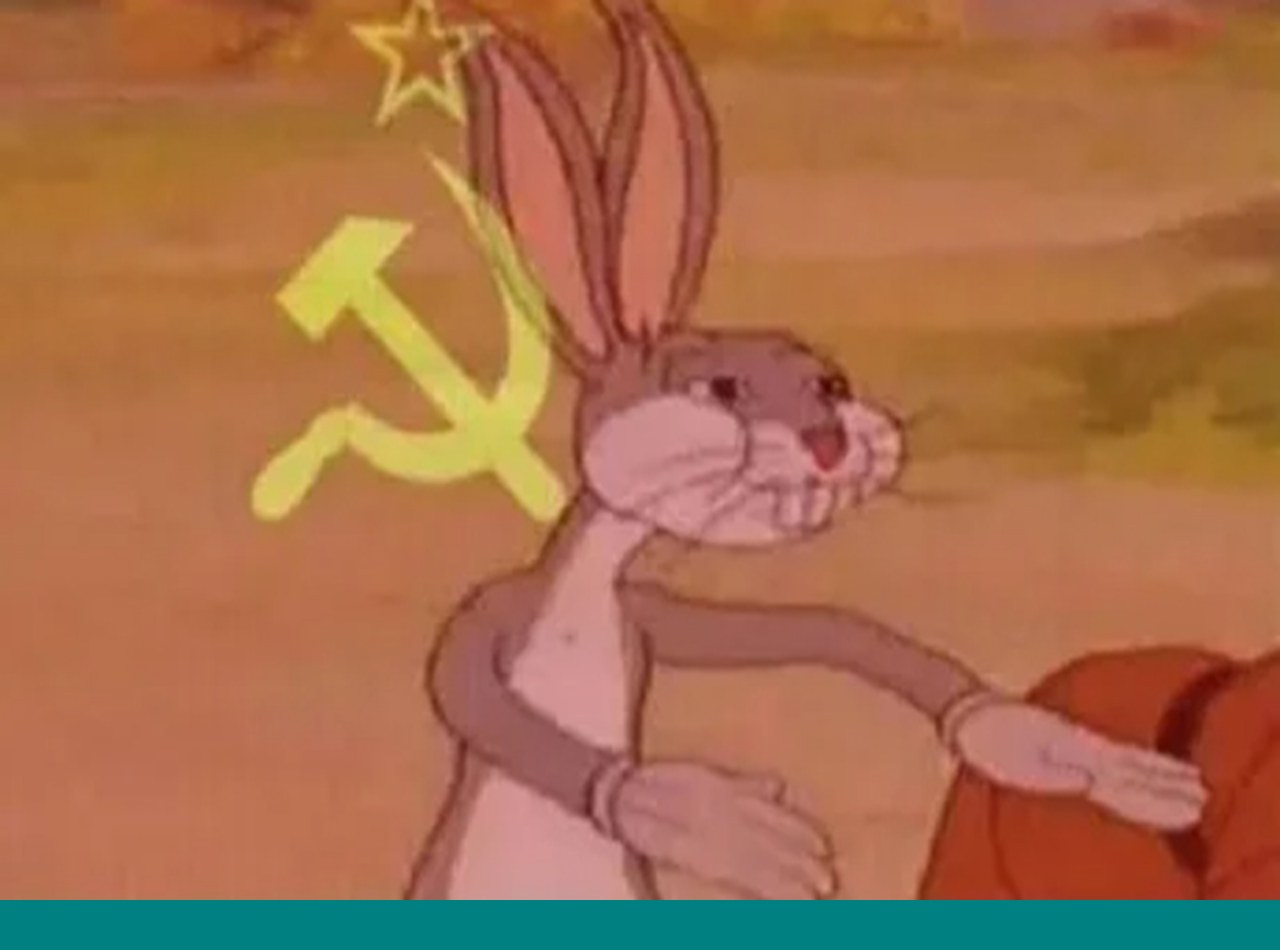
==== index.html @ 1a51db54 "add text animation for welcome page" ====
<!DOCTYPE html>
<html lang="en">
<head>
    <meta charset="UTF-8">
    <meta name="viewport" content="width=device-width, initial-scale=1.0">
    <title>Document</title>
    <link href="css/styles.css" rel="stylesheet" type="text/css">
</head>
<body>
    <audio id="meow" src="sound_effects/cat-meow-6226.mp3" type="audio/mp3"></audio>
    <div id="timer">10:00</div>
    <div id="pop-up">
        <div id="banner">
            <p>Enter Umbrella Password: </p>
            <div id="q_symbol" class="symbol">?</div>
            <div id="x_symbol" class="symbol">X</div>
        </div>
        <img src="images/images.jpeg" alt="" />
        <form action="get">
            <label for="username">User Login:</label>
            <input id="username" type="text" name="username"/>
            <label for="password">Password:</label>
            <input id="password" type="password" name="password"/>
        </form>
    </div>
    <div id="text_container">
        <p id="text_content"></p>
    </div>
    <script type="text/javascript" src="js/index.js"></script>
    <img id="our_page" src="images/Communist_Bugs_Bunny_Banner.jpeg">
</body>
</html>
---- css/styles.css ----
body {
    background: #008080;
    margin: 0px;
    padding: 0px;
    display: flex;
    justify-content: center;
    align-items: center;
    min-height: 100vh;
    overflow: hidden;
}

#pop-up {
    width: 80vw;
    height: 50vh;
    background: #C0C0C0;
    margin: 0px auto;
    padding: 5px;
    box-sizing: border-box;
    box-shadow: 1px 2px 3px 4px rgba(12,12,12,0.2);
    border: 5px #828182;
    border-style: inset;
    position: absolute;
    z-index: 2;
}

#banner {
    color: white;
    background: #020080;
    margin: 0px;
    padding: 0px;
    display: flex;
    justify-content: flex-end;
    align-items: center;
    padding: 10px;
}

#banner p {
    margin: 0 auto 0 0;
}

.symbol {
    background-color: #C0C0C0;
    border-style: inset;
    border: 1px 1px #C0C0C0;
    width: 16px;
    text-align: center;
    color: #030303;
}

#q_symbol {
    margin-right: 5px;
}

form {
    width: 50%;
    margin: 0 auto;
}

form > input {
    display: block;
}

#timer {
    font-size: 100vh;
    position: relative;
    margin: 0;
    z-index: 1;
    line-height: 1.0;
    animation: fadeIn 3s linear;
}

@keyframes fadeIn {
    0% {
        opacity: 0;
    }
    100% {
        opacity: 1;
    }
}

#text_container {
    width: 1000px;
    height: 1000px;
    margin: 0px;
    padding: 0px;
    position: absolute;
    z-index: 99;
}

@font-face {
    font-family: W95A;
    src: url(https://fonts.cdnfonts.com/s/45697/W95FA.woff);
}

#text_content {
    top: 0px;
    left: 0px;
    position: relative;
    font-family: W95A, sans-serif;
    font-size: 1.2rem;
    line-height: 1.2rem;
    margin: 10px;
    padding: 0px;
}

#our_page {
    animation: fadeIn2 10s ease-in-out forwards;
    width: 100vw;
    height: 100vh;
    position: absolute;
    z-index: 100;
}

@keyframes fadeIn2 {
    0% {
        opacity: 0;
    }
    25% {
        opacity: 0;
    }
    26% {
        opacity: 0.5;
    }
    27% {
        opacity: 0;
    }
    100% {
        opacity: 0;
    }
}
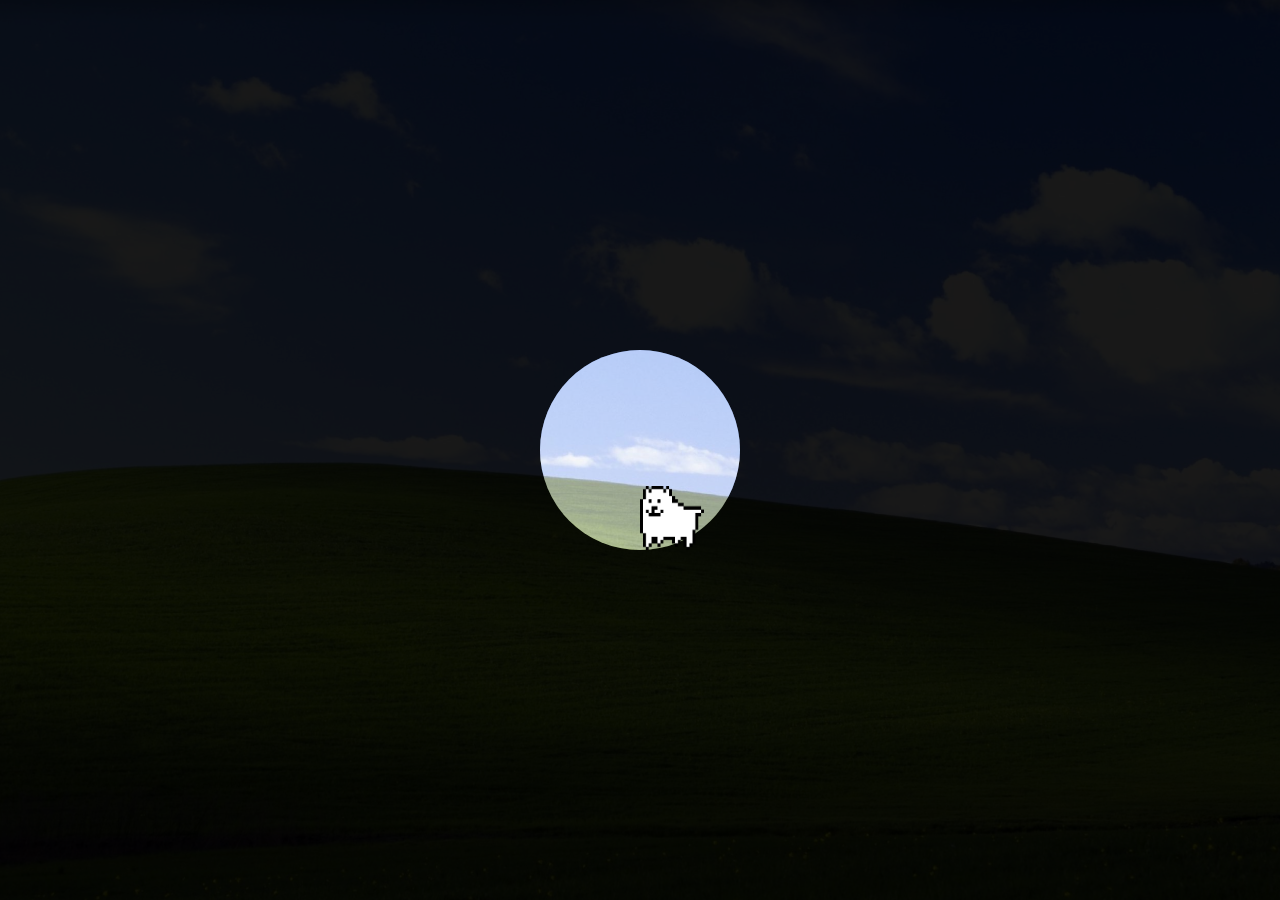
==== commit 6dc8bcf5: "circle, jumping, cut-out, new_tab, cat_gif_background, random_circle_color" ====
--- a/index.html
+++ b/index.html
@@ -3,30 +3,15 @@
 <head>
     <meta charset="UTF-8">
     <meta name="viewport" content="width=device-width, initial-scale=1.0">
-    <title>Document</title>
-    <link href="css/styles.css" rel="stylesheet" type="text/css">
+    <title><!-- WELCOME --></title>
+    <link href="css/styles.css" type="text/css" rel="stylesheet" />
 </head>
 <body>
-    <audio id="meow" src="sound_effects/cat-meow-6226.mp3" type="audio/mp3"></audio>
-    <div id="timer">10:00</div>
-    <div id="pop-up">
-        <div id="banner">
-            <p>Enter Umbrella Password: </p>
-            <div id="q_symbol" class="symbol">?</div>
-            <div id="x_symbol" class="symbol">X</div>
-        </div>
-        <img src="images/images.jpeg" alt="" />
-        <form action="get">
-            <label for="username">User Login:</label>
-            <input id="username" type="text" name="username"/>
-            <label for="password">Password:</label>
-            <input id="password" type="password" name="password"/>
-        </form>
+    <audio id="bg-song" src="audio/emily.mp3" type="audio/mpeg" loop></audio>
+    <div class="circle">
+        <img src="gifs/Annoying_Dog_sprite.gif" alt="#" width="64px" height="64px" draggable="false" />
     </div>
-    <div id="text_container">
-        <p id="text_content"></p>
-    </div>
-    <script type="text/javascript" src="js/index.js"></script>
-    <img id="our_page" src="images/Communist_Bugs_Bunny_Banner.jpeg">
+      
+    <script src="js/main.js"></script>
 </body>
 </html>--- a/css/styles.css
+++ b/css/styles.css
@@ -1,130 +1,44 @@
 body {
-    background: #008080;
-    margin: 0px;
-    padding: 0px;
-    display: flex;
-    justify-content: center;
-    align-items: center;
-    min-height: 100vh;
-    overflow: hidden;
+	background-image: url(../images/windows.jpeg);
+	background-repeat: no-repeat;
+	background-position: center center;
+	background-size: cover;
+	height: 100vh;
+	margin: 0;
+	padding: 0;
+	overflow: hidden;
+	display: flex;
+	justify-content: center;
+	align-items: center;
 }
 
-#pop-up {
-    width: 80vw;
-    height: 50vh;
-    background: #C0C0C0;
-    margin: 0px auto;
-    padding: 5px;
-    box-sizing: border-box;
-    box-shadow: 1px 2px 3px 4px rgba(12,12,12,0.2);
-    border: 5px #828182;
-    border-style: inset;
-    position: absolute;
-    z-index: 2;
+.circle {
+	background-color: rgba(255, 255, 255, 0.5); ;
+	width: 200px;
+	height: 200px;
+	/* border: 4px solid black; */
+	border-radius: 50%;
+	position: absolute;
+	cursor: grab;
+	box-shadow: 0 0 0 9999px rgba(0, 0, 0, 0.9);
 }
 
-#banner {
-    color: white;
-    background: #020080;
-    margin: 0px;
-    padding: 0px;
-    display: flex;
-    justify-content: flex-end;
-    align-items: center;
-    padding: 10px;
+.circle > img {
+	position: absolute;
+	bottom: 0px;
+	left: 50%;
+	user-select: none;
+	transform-origin: bottom bottom;
+	animation: bounce 1s infinite alternate;
+    transition: transform 0.3s ease-in-out;
+	pointer-events: none; /* Prevent mouse events on the image */
 }
 
-#banner p {
-    margin: 0 auto 0 0;
-}
-
-.symbol {
-    background-color: #C0C0C0;
-    border-style: inset;
-    border: 1px 1px #C0C0C0;
-    width: 16px;
-    text-align: center;
-    color: #030303;
-}
-
-#q_symbol {
-    margin-right: 5px;
-}
-
-form {
-    width: 50%;
-    margin: 0 auto;
-}
-
-form > input {
-    display: block;
-}
-
-#timer {
-    font-size: 100vh;
-    position: relative;
-    margin: 0;
-    z-index: 1;
-    line-height: 1.0;
-    animation: fadeIn 3s linear;
-}
-
-@keyframes fadeIn {
-    0% {
-        opacity: 0;
-    }
-    100% {
-        opacity: 1;
-    }
-}
-
-#text_container {
-    width: 1000px;
-    height: 1000px;
-    margin: 0px;
-    padding: 0px;
-    position: absolute;
-    z-index: 99;
-}
-
-@font-face {
-    font-family: W95A;
-    src: url(https://fonts.cdnfonts.com/s/45697/W95FA.woff);
-}
-
-#text_content {
-    top: 0px;
-    left: 0px;
-    position: relative;
-    font-family: W95A, sans-serif;
-    font-size: 1.2rem;
-    line-height: 1.2rem;
-    margin: 10px;
-    padding: 0px;
-}
-
-#our_page {
-    animation: fadeIn2 10s ease-in-out forwards;
-    width: 100vw;
-    height: 100vh;
-    position: absolute;
-    z-index: 100;
-}
-
-@keyframes fadeIn2 {
-    0% {
-        opacity: 0;
-    }
-    25% {
-        opacity: 0;
-    }
-    26% {
-        opacity: 0.5;
-    }
-    27% {
-        opacity: 0;
-    }
-    100% {
-        opacity: 0;
-    }
+@keyframes bounce {
+	0% {
+	  transform: translateX(-50%) translateY(0) rotate(0deg);
+	}
+	100% {
+	  transform: translateX(-50%) translateY(calc(-1 * var(--random-height))) rotate(360deg) scaleX(var(--random-x)); /* Adjust the bounce height as needed */
+	}
 }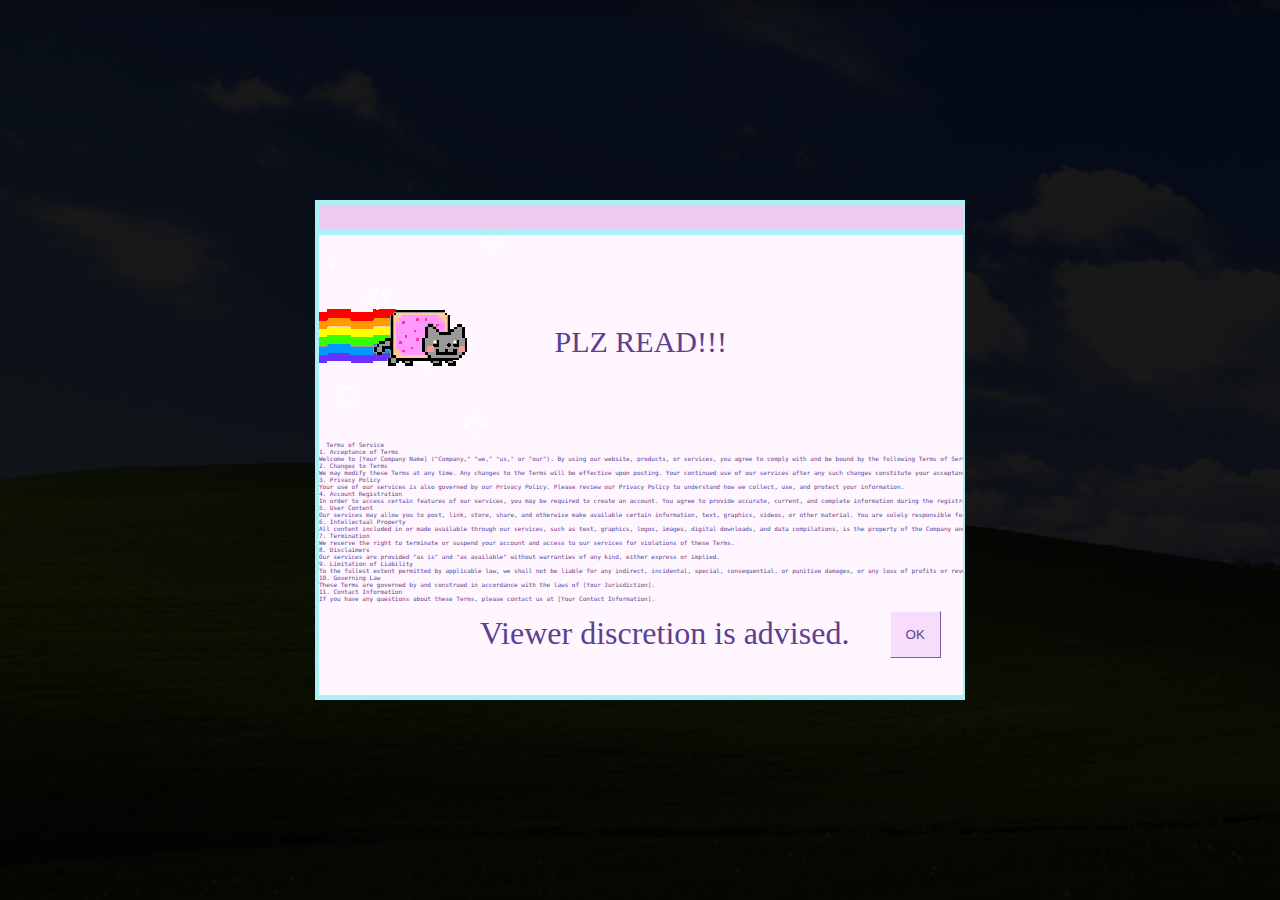
==== commit 44fcd6d6: "fix button" ====
--- a/index.html
+++ b/index.html
@@ -11,7 +11,45 @@
     <div class="circle">
         <img src="gifs/Annoying_Dog_sprite.gif" alt="#" width="64px" height="64px" draggable="false" />
     </div>
-      
+      <div id="tos_box" class="box">
+        <div class="title_box">
+
+        </div>
+        <div class="body_box">
+            <div class="gif_container">
+                <img id="gif" class="moving_gif" src="gifs/nyan_cat.gif" style="width:200px;">
+                <p id="warning">PLZ READ!!!</p>
+            </div>
+            <pre id="tos">  Terms of Service
+1. Acceptance of Terms
+Welcome to [Your Company Name] ("Company," "we," "us," or "our"). By using our website, products, or services, you agree to comply with and be bound by the following Terms of Service ("Terms"). If you do not agree to these Terms, please do not use our services.
+2. Changes to Terms
+We may modify these Terms at any time. Any changes to the Terms will be effective upon posting. Your continued use of our services after any such changes constitute your acceptance of the new Terms.
+3. Privacy Policy
+Your use of our services is also governed by our Privacy Policy. Please review our Privacy Policy to understand how we collect, use, and protect your information.
+4. Account Registration
+In order to access certain features of our services, you may be required to create an account. You agree to provide accurate, current, and complete information during the registration process and to update such information to keep it accurate, current, and complete.
+5. User Content
+Our services may allow you to post, link, store, share, and otherwise make available certain information, text, graphics, videos, or other material. You are solely responsible for the content you submit to our services.
+6. Intellectual Property
+All content included in or made available through our services, such as text, graphics, logos, images, digital downloads, and data compilations, is the property of the Company and is protected by copyright and other intellectual property laws.
+7. Termination
+We reserve the right to terminate or suspend your account and access to our services for violations of these Terms.
+8. Disclaimers
+Our services are provided "as is" and "as available" without warranties of any kind, either express or implied.
+9. Limitation of Liability
+To the fullest extent permitted by applicable law, we shall not be liable for any indirect, incidental, special, consequential, or punitive damages, or any loss of profits or revenues.
+10. Governing Law
+These Terms are governed by and construed in accordance with the laws of [Your Jurisdiction].
+11. Contact Information
+If you have any questions about these Terms, please contact us at [Your Contact Information].
+            </pre>
+            <div id="discretion">
+                <p id="discretion_text"> Viewer discretion is advised. </p>
+                <button id="ok_button" class="button">OK</button>
+            </div>
+        </div>
+      </div>
     <script src="js/main.js"></script>
 </body>
 </html>--- a/css/styles.css
+++ b/css/styles.css
@@ -41,4 +41,115 @@
 	100% {
 	  transform: translateX(-50%) translateY(calc(-1 * var(--random-height))) rotate(360deg) scaleX(var(--random-x)); /* Adjust the bounce height as needed */
 	}
-}+}
+
+.box {
+	width: 50%;
+	height: 50%;
+	background-color: rgb(169,241,246);
+	z-index: 100;
+	visibility: visible;
+	min-width: 650px;
+	min-height: 500px;
+}
+
+.title_box {
+	width: 99%;
+	height: 5%;
+	position: relative;
+	top: 5px;
+	left: 4px;
+	background-color: rgb(238,202,241);
+}
+
+.body_box {
+	width: 99%;
+	height: 92%;
+	position: relative;
+	top: 10px;
+	left: 4px;
+	background-color: rgb(255,246,255);
+	overflow: hidden;
+}
+
+
+.gif_container {
+	width: 100%;
+	height: 200px;
+	background-color: rgb(255,246,255);
+}
+
+#gif {
+	z-index: 3;
+}
+@keyframes move_right{
+	from {
+		left: 0;
+	}
+	to {
+		left: 100%;
+	}
+}
+
+.moving_gif {
+	position: absolute;
+	animation: move_right 3s linear infinite;
+	
+}
+
+#warning {
+	color: rgb(91,65,144);
+	position: relative;
+	top: 90px;
+	text-align: center;
+	font-size: 30px;
+	margin: 0px 0px 0px 0px;
+}
+
+#tos {
+	font-size: 6px;
+	overflow: auto;
+	color: rgb(91,65,144);
+}
+
+#discretion {
+	position: relative;
+}
+
+#discretion_text {
+	font-size: 32px;
+	position: relative;
+	left: 25%;
+	color: rgb(91,65,144);
+	display: inline;
+	z-index: 1;
+	cursor: default;
+}
+
+.button {
+	border: 0;
+	outline: none;
+	background-color: rgb(247,220,251);
+	color: rgb(91,65,144);
+	position: relative;
+	top: -5px;
+	cursor: pointer;
+	border-top: 1px solid rgb(253,241,254);
+	border-left: 1px solid rgb(253,241,254);
+	border-bottom: 1px solid rgb(126,91,171);
+	border-right: 1px solid rgb(126,91,171);
+}
+
+#ok_button {
+	left: 30%;
+	padding: 15px 15px 15px 15px;
+}
+
+#ok_button:active {
+	border-top: 1px solid rgb(126,91,171);
+	border-left: 1px solid rgb(126,91,171);
+	border-bottom: 1px solid rgb(253,241,254);
+	border-right: 1px solid rgb(253,241,254);
+}
+
+
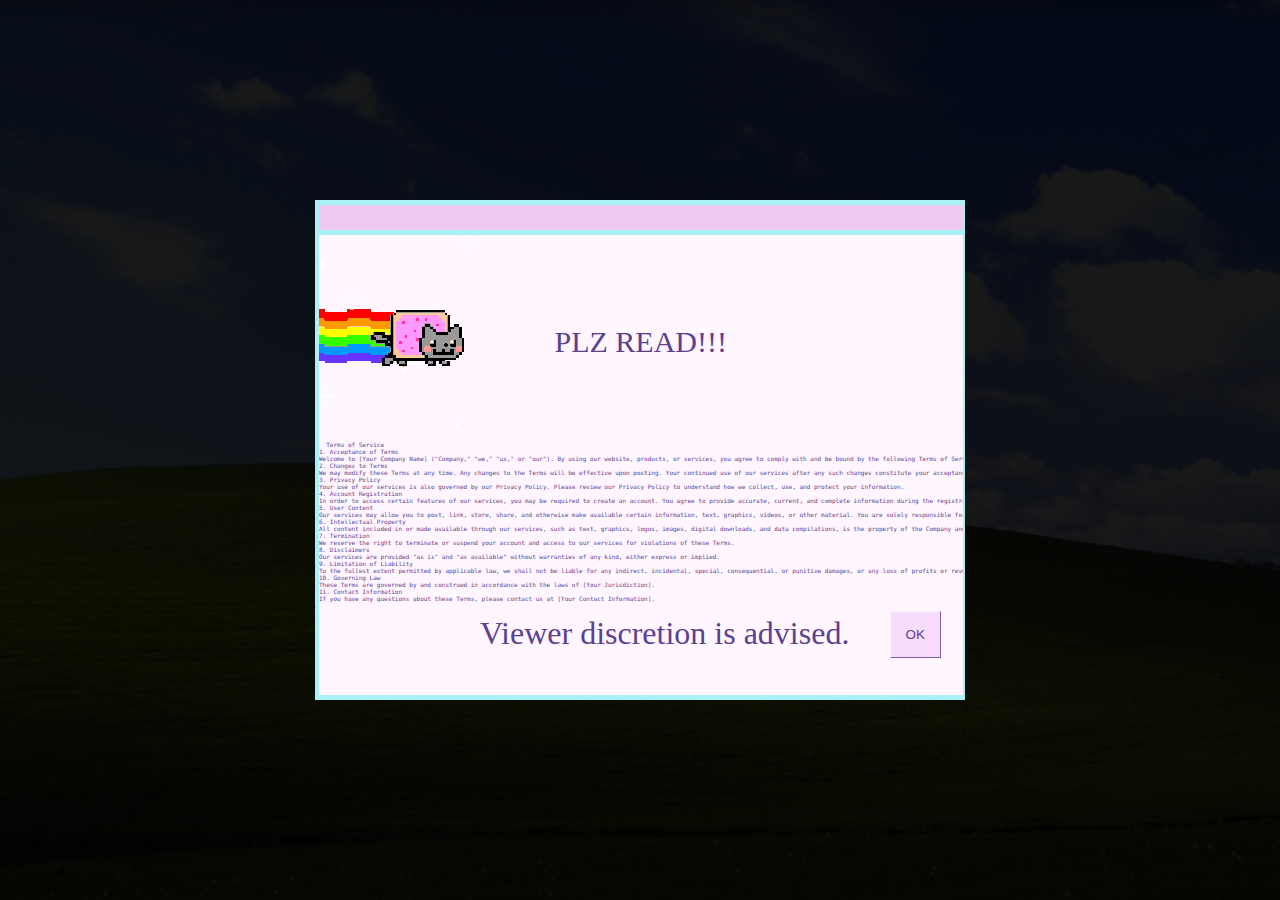
==== commit 2f1f4e14: "modify party to start after clicking ok, cute dog to move along with cursor" ====
--- a/index.html
+++ b/index.html
@@ -8,8 +8,10 @@
 </head>
 <body>
     <audio id="bg-song" src="audio/emily.mp3" type="audio/mpeg" loop></audio>
-    <div class="circle">
-        <img src="gifs/Annoying_Dog_sprite.gif" alt="#" width="64px" height="64px" draggable="false" />
+    <div class="fake_circle">
+        <div class="circle">
+            <img src="gifs/Annoying_Dog_sprite.gif" alt="#" width="64px" height="64px" draggable="false" />
+    </div>
     </div>
       <div id="tos_box" class="box">
         <div class="title_box">
--- a/css/styles.css
+++ b/css/styles.css
@@ -12,6 +12,13 @@
 	align-items: center;
 }
 
+.fake_circle {
+	width: 200px;
+	height: 200px;
+	/* border: 4px solid black; */
+	border-radius: 50%;
+	position: absolute;
+}
 .circle {
 	background-color: rgba(255, 255, 255, 0.5); ;
 	width: 200px;
@@ -19,7 +26,6 @@
 	/* border: 4px solid black; */
 	border-radius: 50%;
 	position: absolute;
-	cursor: grab;
 	box-shadow: 0 0 0 9999px rgba(0, 0, 0, 0.9);
 }
 
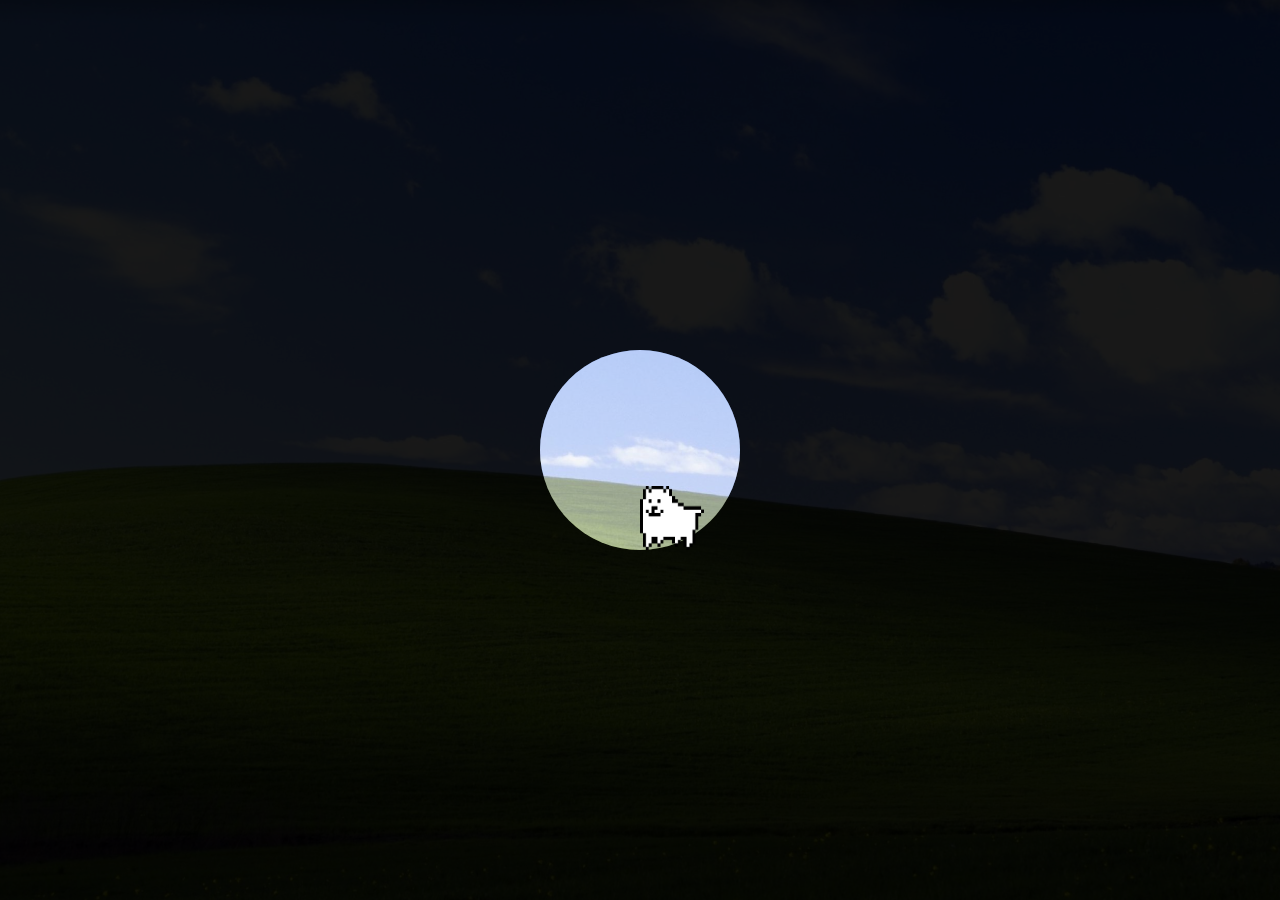
==== commit 03cd16b6: "index.html, template.html, welcome.html" ====
--- a/index.html
+++ b/index.html
@@ -3,55 +3,15 @@
 <head>
     <meta charset="UTF-8">
     <meta name="viewport" content="width=device-width, initial-scale=1.0">
-    <title><!-- WELCOME --></title>
+    <title>Document</title>
     <link href="css/styles.css" type="text/css" rel="stylesheet" />
 </head>
 <body>
-    <audio id="bg-song" src="audio/emily.mp3" type="audio/mpeg" loop></audio>
-    <div class="fake_circle">
-        <div class="circle">
-            <img src="gifs/Annoying_Dog_sprite.gif" alt="#" width="64px" height="64px" draggable="false" />
+    <audio id="bg-song" src="audios/emily.mp3" type="audio/mpeg" loop></audio>
+    <div class="circle">
+        <img src="gifs/Annoying_Dog_sprite.gif" alt="#" width="64px" height="64px" draggable="false" />
     </div>
-    </div>
-      <div id="tos_box" class="box">
-        <div class="title_box">
-
-        </div>
-        <div class="body_box">
-            <div class="gif_container">
-                <img id="gif" class="moving_gif" src="gifs/nyan_cat.gif" style="width:200px;">
-                <p id="warning">PLZ READ!!!</p>
-            </div>
-            <pre id="tos">  Terms of Service
-1. Acceptance of Terms
-Welcome to [Your Company Name] ("Company," "we," "us," or "our"). By using our website, products, or services, you agree to comply with and be bound by the following Terms of Service ("Terms"). If you do not agree to these Terms, please do not use our services.
-2. Changes to Terms
-We may modify these Terms at any time. Any changes to the Terms will be effective upon posting. Your continued use of our services after any such changes constitute your acceptance of the new Terms.
-3. Privacy Policy
-Your use of our services is also governed by our Privacy Policy. Please review our Privacy Policy to understand how we collect, use, and protect your information.
-4. Account Registration
-In order to access certain features of our services, you may be required to create an account. You agree to provide accurate, current, and complete information during the registration process and to update such information to keep it accurate, current, and complete.
-5. User Content
-Our services may allow you to post, link, store, share, and otherwise make available certain information, text, graphics, videos, or other material. You are solely responsible for the content you submit to our services.
-6. Intellectual Property
-All content included in or made available through our services, such as text, graphics, logos, images, digital downloads, and data compilations, is the property of the Company and is protected by copyright and other intellectual property laws.
-7. Termination
-We reserve the right to terminate or suspend your account and access to our services for violations of these Terms.
-8. Disclaimers
-Our services are provided "as is" and "as available" without warranties of any kind, either express or implied.
-9. Limitation of Liability
-To the fullest extent permitted by applicable law, we shall not be liable for any indirect, incidental, special, consequential, or punitive damages, or any loss of profits or revenues.
-10. Governing Law
-These Terms are governed by and construed in accordance with the laws of [Your Jurisdiction].
-11. Contact Information
-If you have any questions about these Terms, please contact us at [Your Contact Information].
-            </pre>
-            <div id="discretion">
-                <p id="discretion_text"> Viewer discretion is advised. </p>
-                <button id="ok_button" class="button">OK</button>
-            </div>
-        </div>
-      </div>
+      
     <script src="js/main.js"></script>
 </body>
 </html>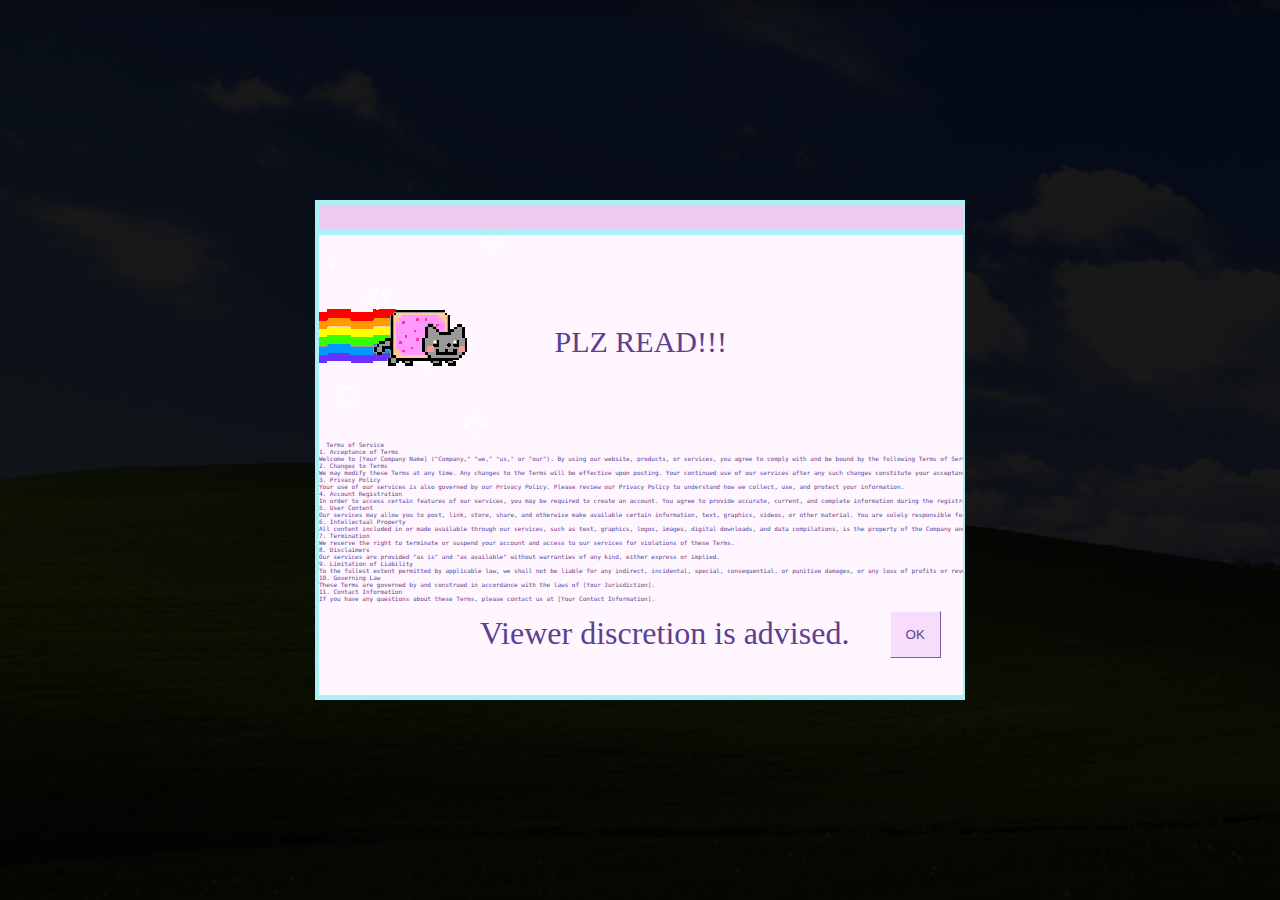
==== commit dc1db074: "add tos page, party now starts after clicking ok" ====
--- a/index.html
+++ b/index.html
@@ -8,10 +8,50 @@
 </head>
 <body>
     <audio id="bg-song" src="audios/emily.mp3" type="audio/mpeg" loop></audio>
-    <div class="circle">
-        <img src="gifs/Annoying_Dog_sprite.gif" alt="#" width="64px" height="64px" draggable="false" />
+    <div class="fake_circle">
+        <div class="circle">
+            <img src="gifs/Annoying_Dog_sprite.gif" alt="#" width="64px" height="64px" draggable="false" />
     </div>
-      
+    </div>
+      <div id="tos_box" class="box">
+        <div class="title_box">
+
+        </div>
+        <div class="body_box">
+            <div class="gif_container">
+                <img id="gif" class="moving_gif" src="gifs/nyan_cat.gif" style="width:200px;">
+                <p id="warning">PLZ READ!!!</p>
+            </div>
+            <pre id="tos">  Terms of Service
+1. Acceptance of Terms
+Welcome to [Your Company Name] ("Company," "we," "us," or "our"). By using our website, products, or services, you agree to comply with and be bound by the following Terms of Service ("Terms"). If you do not agree to these Terms, please do not use our services.
+2. Changes to Terms
+We may modify these Terms at any time. Any changes to the Terms will be effective upon posting. Your continued use of our services after any such changes constitute your acceptance of the new Terms.
+3. Privacy Policy
+Your use of our services is also governed by our Privacy Policy. Please review our Privacy Policy to understand how we collect, use, and protect your information.
+4. Account Registration
+In order to access certain features of our services, you may be required to create an account. You agree to provide accurate, current, and complete information during the registration process and to update such information to keep it accurate, current, and complete.
+5. User Content
+Our services may allow you to post, link, store, share, and otherwise make available certain information, text, graphics, videos, or other material. You are solely responsible for the content you submit to our services.
+6. Intellectual Property
+All content included in or made available through our services, such as text, graphics, logos, images, digital downloads, and data compilations, is the property of the Company and is protected by copyright and other intellectual property laws.
+7. Termination
+We reserve the right to terminate or suspend your account and access to our services for violations of these Terms.
+8. Disclaimers
+Our services are provided "as is" and "as available" without warranties of any kind, either express or implied.
+9. Limitation of Liability
+To the fullest extent permitted by applicable law, we shall not be liable for any indirect, incidental, special, consequential, or punitive damages, or any loss of profits or revenues.
+10. Governing Law
+These Terms are governed by and construed in accordance with the laws of [Your Jurisdiction].
+11. Contact Information
+If you have any questions about these Terms, please contact us at [Your Contact Information].
+            </pre>
+            <div id="discretion">
+                <p id="discretion_text"> Viewer discretion is advised. </p>
+                <button id="ok_button" class="button">OK</button>
+            </div>
+        </div>
+      </div>
     <script src="js/main.js"></script>
 </body>
 </html>